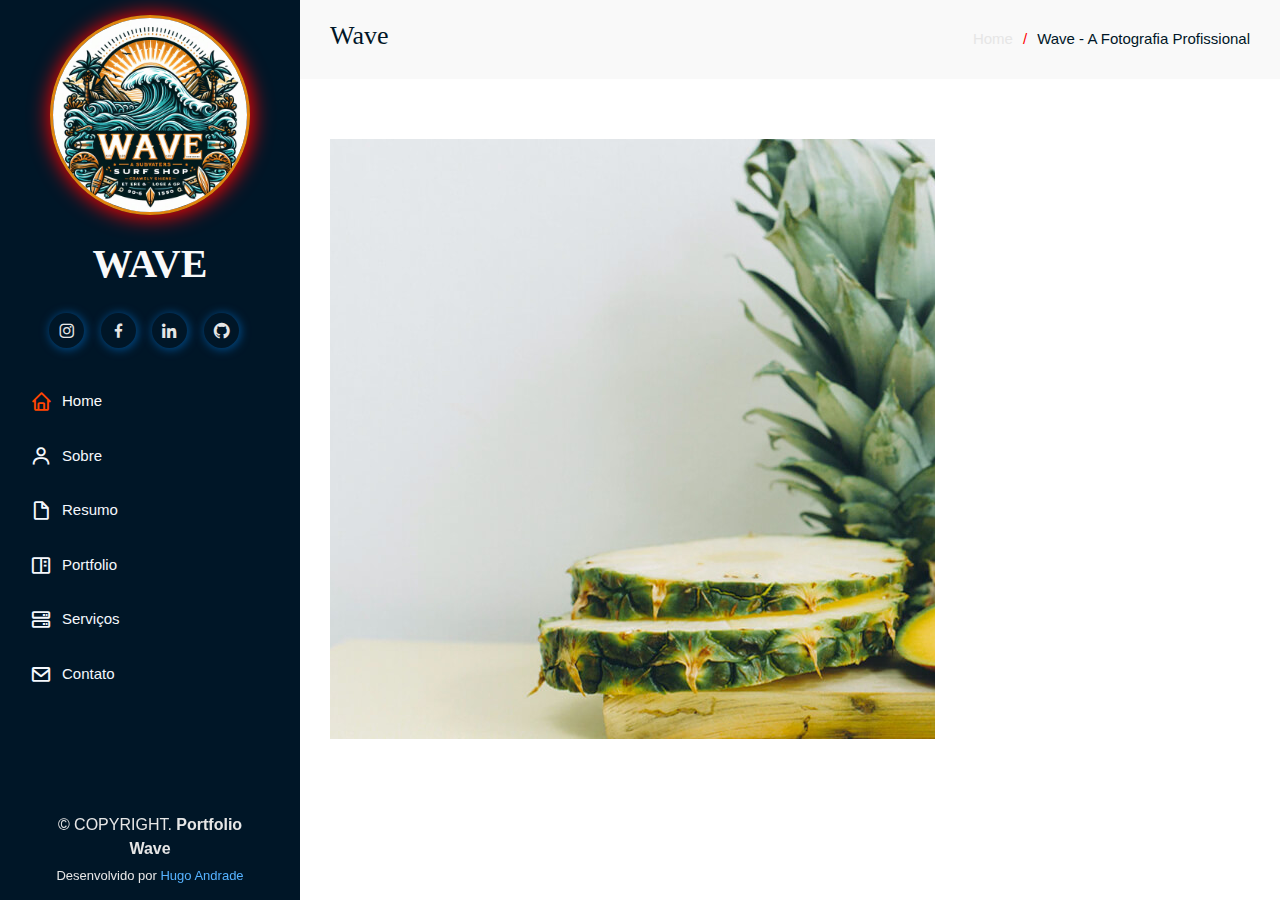
==== detalhes.html @ 13fdd550 "upload details" ====
<!DOCTYPE html>
<html lang="pt-br">
<head>
    <meta charset="UTF-8">
    <meta name="viewport" content="width=device-width, initial-scale=1.0">
    <title> Wave </title>
    <!-- Criar Meta -->

    <!--  Criar Favicon -->
    <link rel="shortcut icon" href="img/logo/logo-img.jpg">

    <!-- Css Bootstrap -->
    <link rel="stylesheet" href="bootstrap/aos/aos.css">
    <link rel="stylesheet" href="bootstrap/bootstrap/css/bootstrap.min.css">
    <link rel="stylesheet" href="bootstrap/bootstrap-icons/bootstrap-icons.css">
    <link rel="stylesheet" href="bootstrap/boxicons/css/boxicons.min.css">
    <link rel="stylesheet" href="bootstrap/glightbox/css/glightbox.min.css">
    <link rel="stylesheet" href="bootstrap/swiper/swiper-bundle.min.css">

    <!-- CSS Principal -->
    <link rel="stylesheet" href="css/style.css">

</head>
<body>

    <!-- Botão Hamburger para alternar menu mobile -->
    <!-- <i class="bi bi-list mobile-nav-toggle d-xl-none"></i> -->

    <!-- Cabeçalho -->
    <header id="header">
        <div class="d-flex flex-column">
            <div class="perfil"> <!-- Início div perfil -->
                <img class="img-fluid rounded-circle" src="img/logo/perfil.jpg" alt="">

                <h1 class="text-light"> WAVE </h1>

                <div class="social-links mt-3 text-center"> <!-- Div Redes Sociais -->
                    <a href="#" class="instagram" target="_blank"> <i class="bx bxl-instagram"></i> </a>

                    <a href="#" class="facebook" target="_blank"> <i class="bx bxl-facebook"></i> </a>

                    <a href="#" class="linkedin" target="_blank"> <i class="bx bxl-linkedin"></i> </a>

                    <a href="#" class="github" target="_blank"> <i class="bx bxl-github"></i> </a>
                </div> <!-- Fim div Redes Sociais -->

            </div> <!-- Fim da Div Perfil -->

            <nav id="navbar" class="nav-menu navbar">
                <ul> <!-- lista não ordenada criada -->
                    <li><a href="index.html" class="nav-link scrollto active"> <i class="bx bx-home"></i><span> Home </span> </a></li>

                    <li><a href="index.html" class="nav-link scrollto"> <i class="bx bx-user"></i><span> Sobre </span> </a></li>

                    <li><a href="index.html" class="nav-link scrollto"> <i class="bx bx-file-blank"></i><span> Resumo </span> </a></li>

                    <li><a href="index.html" class="nav-link scrollto"> <i class="bx bx-book-content"></i><span> Portfolio </span> </a></li>

                    <li><a href="index.html" class="nav-link scrollto"> <i class="bx bx-server"></i><span> Serviços </span> </a></li>

                    <li><a href="index.html" class="nav-link scrollto"> <i class="bx bx-envelope"></i><span> Contato </span> </a></li>
                </ul>
            </nav>

        </div> <!-- Fim div flex column -->

    </header> <!-- Fim cabeçalho -->

    <!-- Ínicio conteúdo Principal -->

    <main id="main">
        <section id="breadcrumbs" class="breadcrumbs">
            <div class="container">
                <div class="d-flex justify-content-between align-items-center">
                    <h2> Wave </h2>
                    <ol>
                        <li><a href="index.html"> Home </a></li>
                        <li>Wave - A Fotografia Profissional</li>
                    </ol> <!-- fim lista -->

                </div> <!-- fim div d-flex justify-content-between align-items-center -->


            </div> <!-- fim container -->
        </section> <!-- final seção breadccrumbs -->

        <section id="portfolio-detalhes" class="portfolio-detalhes">
            <div class="container">
                <div class="row gy-4">
                    <div class="col-lg-8">
                        <div class="portfolio-detalhes swiper">
                            <div class="swiper-wrapper align-items-center">
                                <div class="swiper-slide">
                                    <img src="img/portfolio/portfolio-detalhes-1.jpg" alt="">
                                </div> <!-- swiper-slide 1 -->

                                <div class="swiper-slide">
                                    <img src="img/portfolio/portfolio-detalhes-2.jpg" alt="">
                                </div> <!-- swiper-slide 2 -->

                                <div class="swiper-slide">
                                    <img src="img/portfolio/portfolio-detalhes-3.jpg" alt="">
                                </div> <!-- swiper-slide 3 -->
                            </div> <!-- fim swiper wrapper -->
                        </div> <!-- div portfolio detalhes swiper -->
                    </div> <!-- col lg 8 -->
                </div> <!-- div row gy 4 -->
            </div> <!-- fim container -->
        </section> <!-- fim portfolio detalhes -->





    </main> <!-- fim conteúdo main -->

    <!-- ínicio roda pé -->
    <footer id="footer">
        <div class="container">
            <div class="copyright">
                &copy; COPYRIGHT. <strong> <span> Portfolio Wave</span> </strong>
            </div>

            <div class="creditos">
                Desenvolvido por <a href="https://github.com/cursofrontendsenaihugo" target="_blank">Hugo Andrade</a>
            </div>
        </div> <!-- fim container -->

    </footer> <!-- fim roda pé -->

    <a class="back-to-top d-flex align-items-center justify-content-center" href="#">
        <i class="bi bi-arrow-up-short"></i>
    </a>



    <!-- JS Bootstrap -->
    <script src="bootstrap/aos/aos.js"></script>
    <script src="bootstrap/bootstrap/js/bootstrap.bundle.min.js"></script>
    <script src="bootstrap/glightbox/js/glightbox.min.js"></script>
    <script src="bootstrap/isotope-layout/isotope.pkgd.min.js"></script>
    <script src="bootstrap/purecounter/purecounter_vanilla.js"></script>
    <script src="bootstrap/swiper/swiper-bundle.min.js"></script>
    <script src="bootstrap/typed.js/typed.umd.js"></script>
    <script src="bootstrap/waypoints/noframework.waypoints.js"></script>

    <!-- JS Main/Principal -->
    <script src="js/main.js"></script>
</body>
</html>
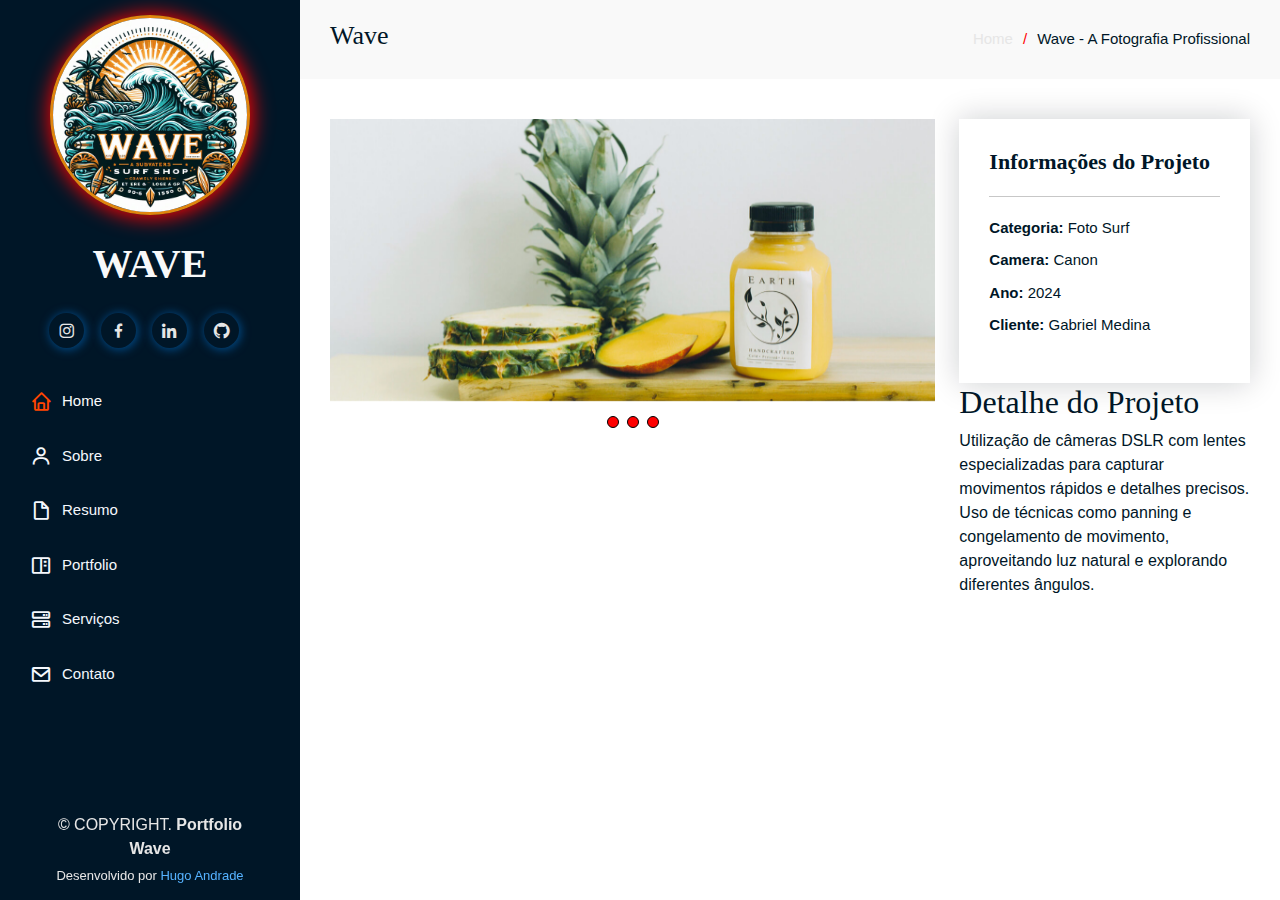
==== commit b94ae887: "upload - página detalhes" ====
--- a/detalhes.html
+++ b/detalhes.html
@@ -88,7 +88,7 @@
             <div class="container">
                 <div class="row gy-4">
                     <div class="col-lg-8">
-                        <div class="portfolio-detalhes swiper">
+                        <div class="detalhes-slider swiper">
                             <div class="swiper-wrapper align-items-center">
                                 <div class="swiper-slide">
                                     <img src="img/portfolio/portfolio-detalhes-1.jpg" alt="">
@@ -102,16 +102,27 @@
                                     <img src="img/portfolio/portfolio-detalhes-3.jpg" alt="">
                                 </div> <!-- swiper-slide 3 -->
                             </div> <!-- fim swiper wrapper -->
+                            <div class="swiper-pagination"></div>
                         </div> <!-- div portfolio detalhes swiper -->
                     </div> <!-- col lg 8 -->
+                    <aside class="col-lg-4"> <!-- conteúdo ao lado -->
+                        <div class="portfolio-info">
+                            <h3> Informações do Projeto </h3>
+                            <ul>
+                                 <li> <strong> Categoria: </strong> Foto Surf </li>
+                                 <li> <strong> Camera: </strong> Canon </li>
+                                 <li> <strong> Ano: </strong> 2024 </li>
+                                 <li> <strong> Cliente: </strong> Gabriel Medina </li>
+                            </ul>
+                        </div> <!-- fim portfolio info -->
+                        <div class="porfolio-description">   
+                            <h2> Detalhe do Projeto </h2>
+                            <p>Utilização de câmeras DSLR com lentes especializadas para capturar movimentos rápidos e detalhes precisos. Uso de técnicas como panning e congelamento de movimento, aproveitando luz natural e explorando diferentes ângulos.</p>                    
+                        </div> <!-- fim div portfolio description -->
+                    </aside> <!-- fim aside conteúdo ao lado -->
                 </div> <!-- div row gy 4 -->
             </div> <!-- fim container -->
         </section> <!-- fim portfolio detalhes -->
-
-
-
-
-
     </main> <!-- fim conteúdo main -->
 
     <!-- ínicio roda pé -->
--- a/css/style.css
+++ b/css/style.css
@@ -167,18 +167,6 @@
     }
 }
 
-@media only screen and (max-width: 480px) {
-    /* Ajuste o seletor conforme necessário para atingir a imagem específica */
-    .hero{
-        width: 100%; /* Garante que a imagem ocupe toda a largura disponível */
-        height: auto; /* Mantém a proporção da imagem */
-        max-width: 100%; /* Impede que a imagem ultrapasse a largura do dispositivo */
-        display: block; /* Garante que a imagem se comporte corretamente como um bloco */
-        margin: 0 auto; 
-    }}
-
-
-
 /** Menu Desktop **/
 .nav-menu {
     padding: 30px 0 0 0;
@@ -302,6 +290,12 @@
     border-bottom: 3px solid var(--border-color);
 }
 
+@media (min-width: 1024px){
+    #hero{
+        background-attachment: fixed;
+    }
+}
+
 @media (max-width: 1024px){
     #hero{
         background-attachment: fixed;
@@ -318,14 +312,6 @@
     }
 }
 
-@media (max-width: 480px){
-    #hero{
-        width: 100%;
-        height: auto;
-        max-width: 100%;
-        display: block;
-        margin: 0 auto;
-}}
 
 .email{
     color: var(--texto-escuro);
@@ -610,50 +596,6 @@
 .portfolio .portfolio-wrap:hover .portfolio-links{
     opacity: 1;
     bottom: 0;
-}
-
-/* Portfolio Detalhes */
-
-.breadcrumbs{
-    padding: 20px 0;
-    background: #f9f9f9;
-}
-
-.breadcrumbs h2{
-    font-size: 26px;
-    font-weight: 300;
-}
-
-.breadcrumbs ol{
-    display: flex;
-    flex-wrap: wrap;
-    list-style: none;
-    padding: 0;
-    margin: 0;
-    font-size: 15px;
-}
-
-.breadcrumbs ol li+li{
-    padding-left: 10px;
-}
-
-.breadcrumbs ol li+li::before{
-    content: "/";
-    display: inline-block;
-    padding-right: 10px;
-    color: red;
-}
-
-@media (max-width: 768px){
-    .breadcrumbs .d-flex{
-        display: block !important;
-    }
-    .breadcrumbs ol{
-        display: block;
-    }
-    .breadcrumbs ol li{
-        display: inline-block;
-    }
 }
 
 /* Serviços // Produtos */
@@ -931,4 +873,111 @@
         width: auto;
         padding-right: 20px 15px;
     }
+}
+
+/* Portfolio Detalhes - Paginas Produtos */
+
+.breadcrumbs{
+    padding: 20px 0;
+    background: #f9f9f9;
+}
+
+.breadcrumbs h2{
+    font-size: 26px;
+    font-weight: 300;
+}
+
+.breadcrumbs ol{
+    display: flex;
+    flex-wrap: wrap;
+    list-style: none;
+    padding: 0;
+    margin: 0;
+    font-size: 15px;
+}
+
+.breadcrumbs ol li+li{
+    padding-left: 10px;
+}
+
+.breadcrumbs ol li+li::before{
+    content: "/";
+    display: inline-block;
+    padding-right: 10px;
+    color: red;
+}
+
+@media (max-width: 768px){
+    .breadcrumbs .d-flex{
+        display: block !important;
+    }
+    .breadcrumbs ol{
+        display: block;
+    }
+    .breadcrumbs ol li{
+        display: inline-block;
+    }
+}
+
+.portfolio-detalhes{
+    padding-top: 40px;
+}
+
+.portfolio-detalhes .detalhes-slider img{
+    width: 100%;
+}
+
+.portfolio-detalhes .detalhes-slider .swiper-pagination{
+    margin-top: 20px;
+    position: relative;
+}
+
+.portfolio-detalhes .detalhes-slider .swiper-pagination .swiper-pagination-bullet{
+    width: 12px;
+    height: 12px;
+    background: red;
+    opacity: 1;
+    border: 1px solid black;
+}
+
+.portfolio-detalhes .detalhes-slider .swiper-pagination .swiper-pagination-bullet .active{
+    background: black;
+}
+
+.portfolio-detalhes .portfolio-info{
+    padding: 30px;
+    box-shadow: 0 0 30px rgba(5, 15, 25, 0.2);
+}
+
+.portfolio-detalhes .portfolio-info h3{
+    font-size: 22px;
+    font-weight: 700;
+    margin-bottom: 20px;
+    padding-bottom: 20px;
+    border-bottom: 1px solid #c7c7c7;
+}
+
+.portfolio-detalhes .portfolio-info ul{
+    list-style: none;
+    padding: 0;
+    font-size: 15px;
+}
+
+.portfolio-detalhes .portfolio-info ul li+li{
+    margin-top: 10px;
+}
+
+.portfolio-detalhes .portfolio-description{
+    padding-top: 30px;
+}
+
+.portfolio-detalhes .portfolio-description h2{
+    font-size: 26px;
+    font-weight: 700;
+    margin-bottom: 20px;
+    color: var(--fundo-menu-lateral);
+}
+
+.portfolio-detalhes .portfolio-description p{
+    padding-bottom: 0px;
 }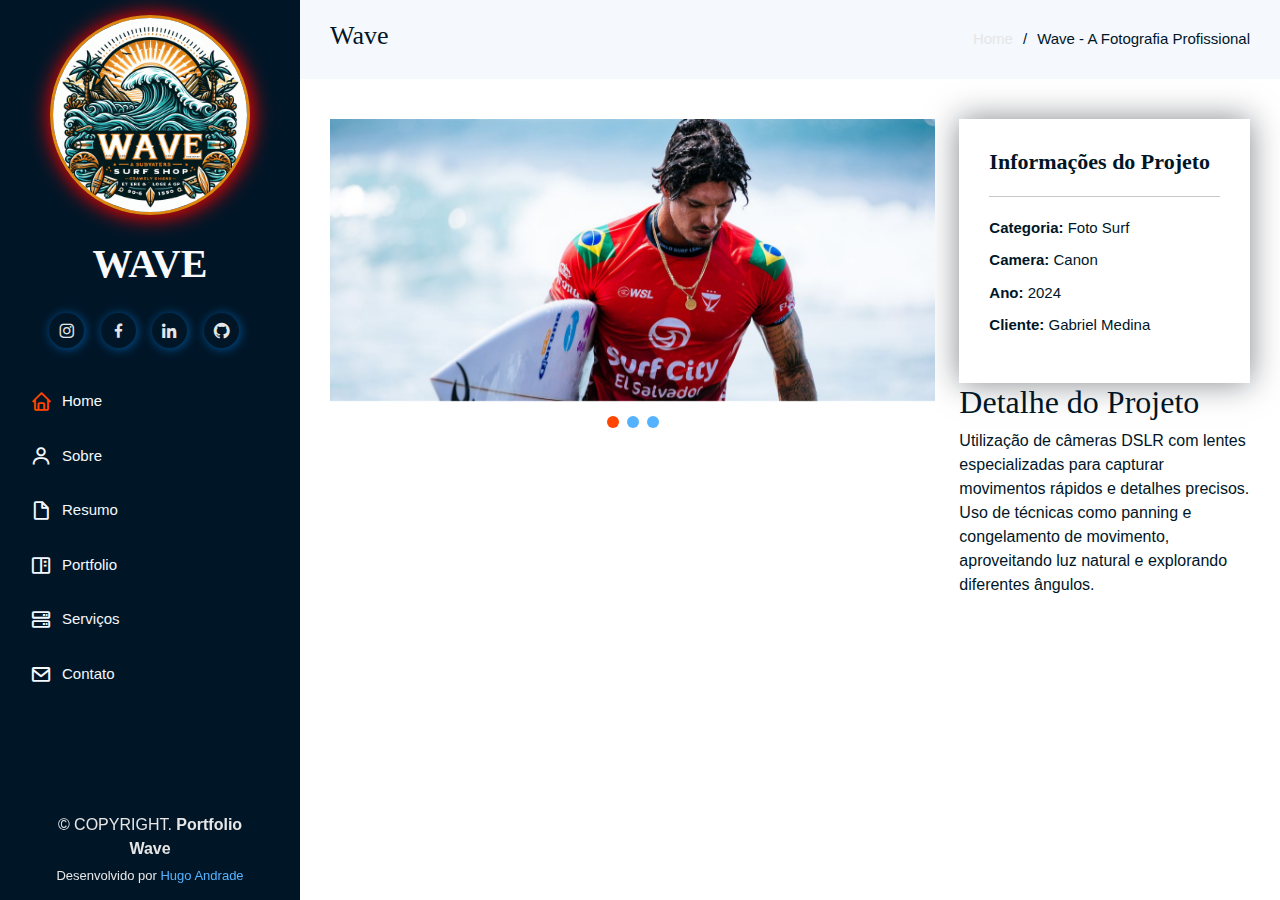
==== commit 4e522821: "update de tudo kkk" ====
--- a/detalhes.html
+++ b/detalhes.html
@@ -91,15 +91,15 @@
                         <div class="detalhes-slider swiper">
                             <div class="swiper-wrapper align-items-center">
                                 <div class="swiper-slide">
-                                    <img src="img/portfolio/portfolio-detalhes-1.jpg" alt="">
+                                    <img src="img/portfolio/gabriel-medina.jpg" alt="">
                                 </div> <!-- swiper-slide 1 -->
 
                                 <div class="swiper-slide">
-                                    <img src="img/portfolio/portfolio-detalhes-2.jpg" alt="">
+                                    <img src="img/portfolio/medina_pipe.jpg" alt="">
                                 </div> <!-- swiper-slide 2 -->
 
                                 <div class="swiper-slide">
-                                    <img src="img/portfolio/portfolio-detalhes-3.jpg" alt="">
+                                    <img src="img/portfolio/gabriel-medina-profile.jpg" alt="">
                                 </div> <!-- swiper-slide 3 -->
                             </div> <!-- fim swiper wrapper -->
                             <div class="swiper-pagination"></div>
--- a/css/style.css
+++ b/css/style.css
@@ -877,17 +877,17 @@
 
 /* Portfolio Detalhes - Paginas Produtos */
 
-.breadcrumbs{
+.breadcrumbs {
     padding: 20px 0;
-    background: #f9f9f9;
-}
-
-.breadcrumbs h2{
+    background: var(--texto-opaco);
+}
+
+.breadcrumbs h2 {
     font-size: 26px;
     font-weight: 300;
 }
 
-.breadcrumbs ol{
+.breadcrumbs ol {
     display: flex;
     flex-wrap: wrap;
     list-style: none;
@@ -896,88 +896,91 @@
     font-size: 15px;
 }
 
-.breadcrumbs ol li+li{
+.breadcrumbs ol li {
     padding-left: 10px;
 }
 
-.breadcrumbs ol li+li::before{
+.breadcrumbs ol li+li::before {
     content: "/";
     display: inline-block;
     padding-right: 10px;
-    color: red;
-}
-
-@media (max-width: 768px){
-    .breadcrumbs .d-flex{
+    color: var(--texto-escuro);
+}
+
+@media (max-width: 768px) {
+    .breadcrumbs .d-flex {
         display: block !important;
     }
-    .breadcrumbs ol{
+
+    .breadcrumbs ol {
         display: block;
     }
-    .breadcrumbs ol li{
+
+    .breadcrumbs ol li {
         display: inline-block;
     }
 }
 
-.portfolio-detalhes{
+.portfolio-detalhes {
     padding-top: 40px;
 }
 
-.portfolio-detalhes .detalhes-slider img{
+.portfolio-detalhes .detalhes-slider img {
     width: 100%;
 }
 
-.portfolio-detalhes .detalhes-slider .swiper-pagination{
+.portfolio-detalhes .detalhes-slider .swiper-pagination {
     margin-top: 20px;
     position: relative;
 }
 
-.portfolio-detalhes .detalhes-slider .swiper-pagination .swiper-pagination-bullet{
+.portfolio-detalhes .detalhes-slider .swiper-pagination .swiper-pagination-bullet {
     width: 12px;
     height: 12px;
-    background: red;
+    background: var(--cor-detalhes);
     opacity: 1;
-    border: 1px solid black;
-}
-
-.portfolio-detalhes .detalhes-slider .swiper-pagination .swiper-pagination-bullet .active{
-    background: black;
-}
-
-.portfolio-detalhes .portfolio-info{
+    /* border: 1px solid black; */
+}
+
+.portfolio-detalhes .detalhes-slider .swiper-pagination .swiper-pagination-bullet-active {
+    background: var(--border-color);
+}
+
+.portfolio-detalhes .portfolio-info {
+    background: var(--fundo-claro);
     padding: 30px;
-    box-shadow: 0 0 30px rgba(5, 15, 25, 0.2);
-}
-
-.portfolio-detalhes .portfolio-info h3{
+    box-shadow: 0 0 30px rgba(5, 15, 25, 0.5);
+}
+
+.portfolio-detalhes .portfolio-info h3 {
     font-size: 22px;
     font-weight: 700;
     margin-bottom: 20px;
     padding-bottom: 20px;
     border-bottom: 1px solid #c7c7c7;
-}
-
-.portfolio-detalhes .portfolio-info ul{
+    color: var(--fundo-menu-lateral);
+}
+
+.portfolio-detalhes .portfolio-info ul {
     list-style: none;
     padding: 0;
     font-size: 15px;
 }
 
-.portfolio-detalhes .portfolio-info ul li+li{
+.portfolio-detalhes .portfolio-info ul li+li {
     margin-top: 10px;
 }
 
-.portfolio-detalhes .portfolio-description{
+.portfolio-detalhes .portfolio-description {
     padding-top: 30px;
 }
 
-.portfolio-detalhes .portfolio-description h2{
+.portfolio-detalhes .portfolio-description h2 {
     font-size: 26px;
     font-weight: 700;
     margin-bottom: 20px;
     color: var(--fundo-menu-lateral);
 }
-
-.portfolio-detalhes .portfolio-description p{
-    padding-bottom: 0px;
+.portfolio-detalhes .portfolio-description p {
+    padding: 0;
 }